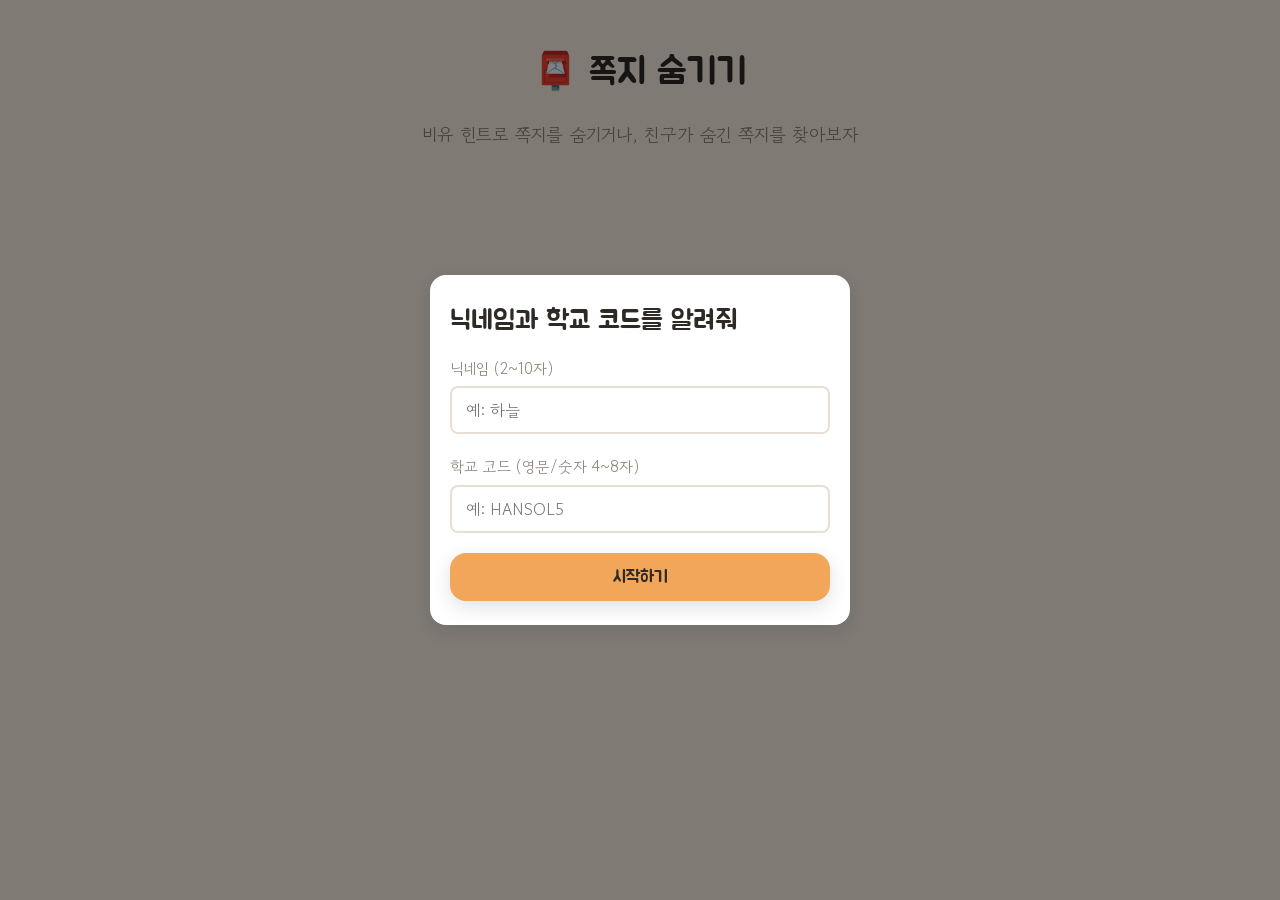
==== hide.html @ c5f41cf4 "Initial commit: 비유 표현 교육용 웹앱 초등 5학년 국어 '비유하는 표현' 단원용 웹앱. 스토리 방탈출, 비유 표현 연습 퀴즈, 쪽지 숨기기 3개 기능과 Supabas" ====
<!doctype html>
<html lang="ko">
<head>
<meta charset="UTF-8" />
<meta name="viewport" content="width=device-width, initial-scale=1, viewport-fit=cover" />
<title>쪽지 숨기기</title>
<link rel="stylesheet" href="css/base.css" />
<link rel="stylesheet" href="css/hide.css" />
</head>
<body>
  <div class="app">
    <div class="nick-header" id="nick-header"></div>
    <h1 class="title hide-title">📮 쪽지 숨기기</h1>
    <p class="hide-sub">비유 힌트로 쪽지를 숨기거나, 친구가 숨긴 쪽지를 찾아보자</p>
    <div id="hide-root"></div>
  </div>

  <script type="module">
    import { ensureIdentity, mountNickHeader } from './js/common.js';

    const root = document.getElementById('hide-root');

    function renderEntry() {
      root.innerHTML = `
        <div class="hide-entry">
          <button class="card hide-entry-card" id="btn-create">
            <div class="icon">🖊</div>
            <div>
              <div class="label">내가 쪽지 숨기러 가기</div>
              <div class="desc">장소를 고르고 비유 힌트로 쪽지를 숨겨보자 (방 만들기)</div>
            </div>
          </button>
          <button class="card hide-entry-card" id="btn-play">
            <div class="icon">🔍</div>
            <div>
              <div class="label">친구가 숨긴 쪽지 찾으러 가기</div>
              <div class="desc">학교 코드로 입장해서 쪽지를 찾아보자</div>
            </div>
          </button>
        </div>
        <a class="btn btn-ghost" style="display:block;text-align:center;margin-top:14px;" href="index.html">메인으로</a>
      `;
      root.querySelector('#btn-create').addEventListener('click', startCreate);
      root.querySelector('#btn-play').addEventListener('click', () => startPlay(null));
    }

    async function startCreate() {
      const { initCreate } = await import('./js/hide-create.js');
      initCreate(root, { identity, onExit: renderEntry });
    }

    async function startPlay(roomCode) {
      const { initPlay } = await import('./js/hide-play.js');
      initPlay(root, { identity, roomCode, onExit: renderEntry });
    }

    let identity = null;

    (async () => {
      identity = await ensureIdentity();
      mountNickHeader(document.getElementById('nick-header'));

      const params = new URLSearchParams(location.search);
      const roomParam = params.get('room');
      if (roomParam) {
        startPlay(roomParam);
      } else {
        renderEntry();
      }
    })();
  </script>
</body>
</html>
---- css/base.css ----
@import url('https://fonts.googleapis.com/css2?family=Gowun+Dodum&family=Jua&display=swap');

:root {
  --sunset:   #F2A65A;
  --dusk:     #1B2A41;
  --cream:    #FFF6E9;
  --ink:      #2E2A26;
  --cat:      #8D8478;
  --leaf:     #6FA287;
  --warn:     #D46A5F;
  --radius:   16px;
  --shadow:   0 6px 20px rgba(0,0,0,.12);

  --font-body: 'Gowun Dodum', sans-serif;
  --font-title: 'Jua', sans-serif;
}

* { box-sizing: border-box; }

html, body {
  margin: 0;
  padding: 0;
  width: 100%;
  min-height: 100%;
}

body {
  background: var(--cream);
  color: var(--ink);
  font-family: var(--font-body);
  font-size: 17px;
  line-height: 1.6;
  overflow-x: hidden;
}

h1, h2, h3, .title {
  font-family: var(--font-title);
  font-weight: normal;
  margin: 0 0 .5em;
}

img { max-width: 100%; display: block; }

button {
  font-family: var(--font-body);
  font-size: 1rem;
  cursor: pointer;
  border: none;
}

input, textarea {
  font-family: var(--font-body);
  font-size: 1rem;
}

a { color: inherit; }

.app {
  max-width: 720px;
  margin: 0 auto;
  min-height: 100vh;
  padding: 16px;
  position: relative;
}

/* ---------- 공통 컴포넌트 ---------- */

.btn {
  display: inline-flex;
  align-items: center;
  justify-content: center;
  min-height: 48px;
  min-width: 48px;
  padding: 12px 20px;
  border-radius: var(--radius);
  background: var(--sunset);
  color: var(--ink);
  font-family: var(--font-title);
  font-size: 1.05rem;
  box-shadow: var(--shadow);
  transition: transform .15s ease;
}
.btn:active { transform: scale(.97); }
.btn:disabled {
  opacity: .45;
  cursor: not-allowed;
}
.btn.btn-ghost {
  background: transparent;
  color: var(--ink);
  box-shadow: none;
  border: 2px solid var(--sunset);
}
.btn.btn-success { background: var(--leaf); color: #fff; }
.btn.btn-warn { background: var(--warn); color: #fff; }

.card {
  background: #fff;
  border-radius: var(--radius);
  box-shadow: var(--shadow);
  padding: 16px;
}

.field {
  display: flex;
  flex-direction: column;
  gap: 6px;
  margin-bottom: 14px;
}
.field label {
  font-size: .95rem;
  color: var(--cat);
}
.field input, .field textarea {
  min-height: 48px;
  padding: 10px 14px;
  border-radius: calc(var(--radius) / 2);
  border: 2px solid #E7DFD3;
  background: #fff;
  color: var(--ink);
}
.field input:focus, .field textarea:focus {
  outline: none;
  border-color: var(--sunset);
}
.field .hint { font-size: .85rem; color: var(--cat); }
.field .error { font-size: .85rem; color: var(--warn); }

/* ---------- 토스트 ---------- */

#toast-root {
  position: fixed;
  left: 50%;
  bottom: 24px;
  transform: translateX(-50%);
  display: flex;
  flex-direction: column;
  gap: 8px;
  z-index: 1000;
  width: min(92%, 480px);
  pointer-events: none;
}

.toast {
  background: var(--ink);
  color: #fff;
  padding: 12px 18px;
  border-radius: calc(var(--radius) / 2);
  box-shadow: var(--shadow);
  font-size: .95rem;
  text-align: center;
  opacity: 0;
  transform: translateY(8px);
  transition: opacity .25s ease, transform .25s ease;
}
.toast.show { opacity: 1; transform: translateY(0); }
.toast.toast-error { background: var(--warn); }
.toast.toast-success { background: var(--leaf); }

/* ---------- 닉네임 헤더 ---------- */

.nick-header {
  display: flex;
  align-items: center;
  justify-content: flex-end;
  gap: 8px;
  font-size: .95rem;
  color: var(--cat);
  padding: 8px 0;
}
.nick-header button {
  background: none;
  color: var(--sunset);
  text-decoration: underline;
  font-size: .9rem;
  min-height: auto;
  padding: 4px;
}

/* ---------- 모달(닉네임 입력 등) ---------- */

.modal-backdrop {
  position: fixed;
  inset: 0;
  background: rgba(0,0,0,.5);
  display: flex;
  align-items: center;
  justify-content: center;
  z-index: 900;
  padding: 16px;
}
.modal {
  background: #fff;
  border-radius: var(--radius);
  padding: 24px 20px;
  width: min(100%, 420px);
  box-shadow: var(--shadow);
}

/* ---------- 장소 플레이스홀더 배경 ---------- */

.place-bg {
  position: relative;
  border-radius: var(--radius);
  overflow: hidden;
  background-size: cover;
  background-position: center;
  display: flex;
  align-items: center;
  justify-content: center;
}
.place-bg .place-bg-fallback {
  position: absolute;
  inset: 0;
  display: flex;
  flex-direction: column;
  align-items: center;
  justify-content: center;
  gap: 8px;
  color: rgba(255,255,255,.92);
  font-family: var(--font-title);
  text-shadow: 0 2px 8px rgba(0,0,0,.25);
}
.place-bg .place-bg-fallback .emoji { font-size: 2.4rem; }

@media (prefers-reduced-motion: reduce) {
  * { animation-duration: .001ms !important; transition-duration: .001ms !important; }
}

@media (min-width: 768px) {
  body { font-size: 18px; }
}
---- css/hide.css ----
.hide-title { text-align: center; margin: 12px 0 4px; }
.hide-sub { text-align: center; color: var(--cat); margin-bottom: 20px; }

.hide-entry {
  display: flex;
  flex-direction: column;
  gap: 14px;
}
.hide-entry-card {
  display: flex;
  align-items: center;
  gap: 14px;
  text-align: left;
}
.hide-entry-card .icon { font-size: 2rem; }
.hide-entry-card .label { font-family: var(--font-title); font-size: 1.1rem; }
.hide-entry-card .desc { font-size: .88rem; color: var(--cat); margin-top: 2px; }

/* 장소 선택 그리드 */
.place-grid {
  display: grid;
  grid-template-columns: repeat(2, 1fr);
  gap: 12px;
}
.place-pick {
  aspect-ratio: 4 / 3;
  border: 3px solid transparent;
  border-radius: var(--radius);
  cursor: pointer;
  overflow: hidden;
}
.place-pick.selected { border-color: var(--sunset); }
.place-pick .place-bg-fallback .place-name { font-size: 1rem; }

/* 핀 찍는 캔버스 */
.pin-board {
  position: relative;
  width: 100%;
  aspect-ratio: 4 / 3;
  border-radius: var(--radius);
  overflow: hidden;
  cursor: crosshair;
  touch-action: manipulation;
}
.pin-marker {
  position: absolute;
  width: 32px;
  height: 32px;
  margin-left: -16px;
  margin-top: -32px;
  background: var(--warn);
  color: #fff;
  border-radius: 50% 50% 50% 0;
  transform: rotate(45deg);
  display: flex;
  align-items: center;
  justify-content: center;
  font-family: var(--font-title);
  box-shadow: var(--shadow);
}
.pin-marker span { transform: rotate(-45deg); }

.pin-list { margin-top: 14px; }
.pin-list-item {
  display: flex;
  align-items: center;
  gap: 10px;
  padding: 10px 12px;
  margin-bottom: 8px;
}
.pin-list-item .pin-no {
  width: 28px; height: 28px;
  border-radius: 50%;
  background: var(--warn);
  color: #fff;
  display: flex; align-items: center; justify-content: center;
  font-family: var(--font-title);
  flex: none;
}
.pin-list-item .pin-text { flex: 1; font-size: .9rem; }
.pin-list-item .pin-text .hint { color: var(--cat); }
.pin-list-item button { background: none; color: var(--warn); min-height: auto; padding: 4px 8px; }

/* 입력 시트 */
.sheet-backdrop {
  position: fixed; inset: 0;
  background: rgba(0,0,0,.45);
  display: flex; align-items: flex-end;
  z-index: 900;
}
.sheet {
  background: #fff;
  width: 100%;
  border-radius: var(--radius) var(--radius) 0 0;
  padding: 20px 18px 28px;
  max-height: 80vh;
  overflow-y: auto;
}

/* 완료 화면: 방 코드 */
.room-code-card {
  text-align: center;
  background: linear-gradient(160deg, var(--sunset), #E98C6B);
  color: var(--ink);
}
.room-code-card .code {
  font-family: var(--font-title);
  font-size: 2.2rem;
  letter-spacing: 4px;
  margin: 10px 0;
}
.room-link-row {
  display: flex;
  gap: 8px;
  margin-top: 12px;
}
.room-link-row input {
  flex: 1;
  min-height: 44px;
  padding: 8px 10px;
  border-radius: calc(var(--radius) / 2);
  border: 2px solid #E7DFD3;
  font-size: .85rem;
}

/* 방 목록 */
.room-card {
  margin-bottom: 10px;
}
.room-card .room-meta { font-size: .85rem; color: var(--cat); margin-top: 4px; }

/* 힌트/판정 화면 */
.play-hint-box {
  text-align: center;
  font-size: 1.05rem;
  margin-bottom: 12px;
}
.ripple-wrong {
  position: absolute;
  width: 60px; height: 60px;
  margin-left: -30px; margin-top: -30px;
  border: 3px solid var(--warn);
  border-radius: 50%;
  animation: ripple-anim .6s ease-out forwards;
  pointer-events: none;
}
@keyframes ripple-anim {
  from { transform: scale(.4); opacity: 1; }
  to { transform: scale(2); opacity: 0; }
}
.glow-hint-circle {
  position: absolute;
  border-radius: 50%;
  background: radial-gradient(circle, rgba(255,246,233,.55), rgba(255,246,233,0) 70%);
  pointer-events: none;
}

/* 방 기록판 (연습하기 랭킹과 동일한 행 스타일) */
.rank-row {
  display: flex;
  align-items: center;
  gap: 10px;
  padding: 10px 12px;
  border-radius: calc(var(--radius) / 2);
  margin-bottom: 6px;
  background: #fff;
}
.rank-row.me { background: #FFF1DD; border: 2px solid var(--sunset); }
.rank-row .rank-no { width: 28px; font-family: var(--font-title); color: var(--cat); }
.rank-row .rank-nick { flex: 1; }
.rank-row .rank-score { font-family: var(--font-title); color: var(--sunset); }
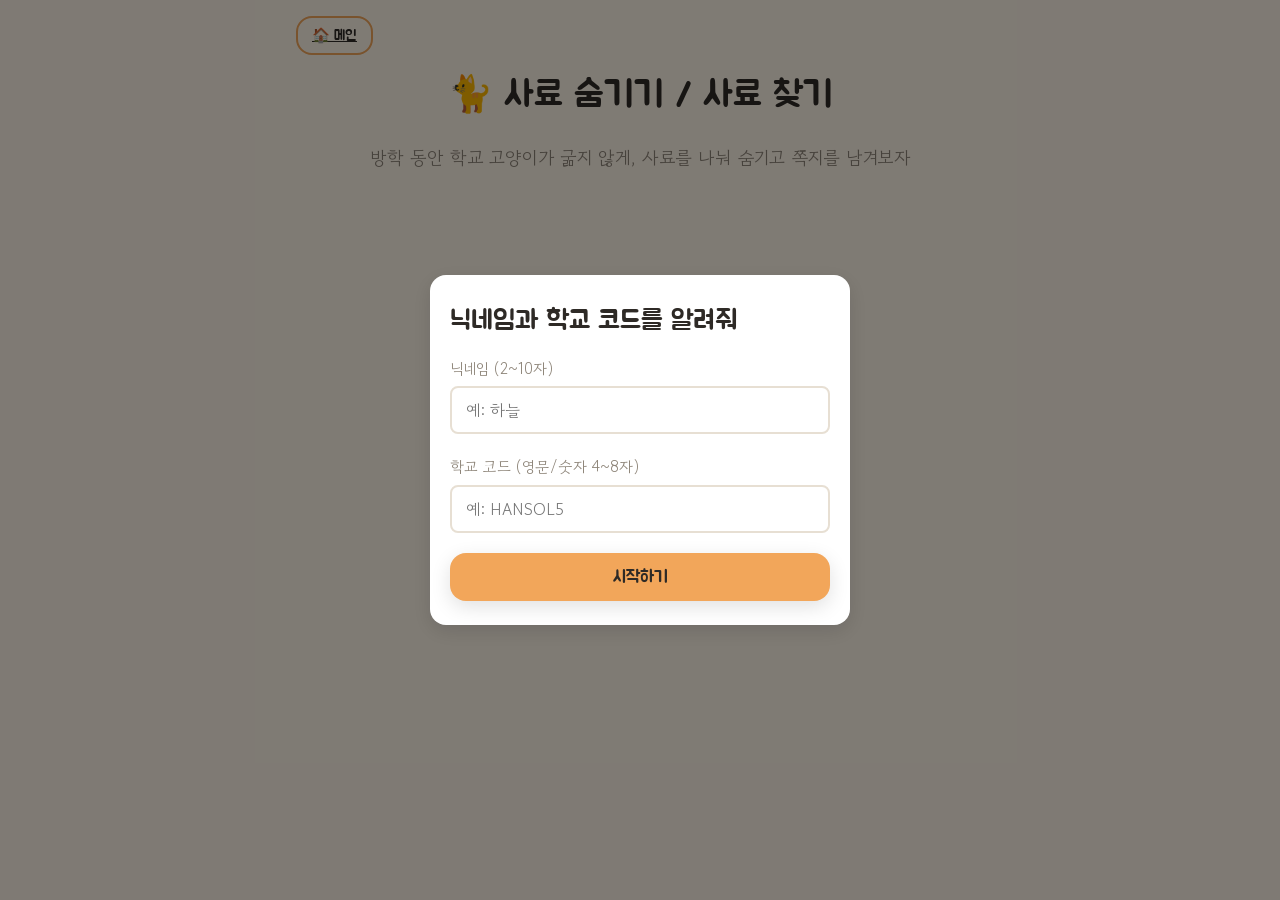
==== commit e48d262b: "버튼3 「쪽지 숨기기」를 「사료 숨기기 / 사료 찾기」로 새로 구현 (MVP) - 학생이 다음 고양이를 위해 5개 장소 중 3곳(기본, 2/5곳 선택 가능)을 순서대로   잇는 "" ====
--- a/hide.html
+++ b/hide.html
@@ -3,45 +3,118 @@
 <head>
 <meta charset="UTF-8" />
 <meta name="viewport" content="width=device-width, initial-scale=1, viewport-fit=cover" />
-<title>쪽지 숨기기</title>
+<title>사료 숨기기 / 사료 찾기</title>
 <link rel="stylesheet" href="css/base.css" />
 <link rel="stylesheet" href="css/hide.css" />
 </head>
 <body>
   <div class="app">
-    <div class="nick-header" id="nick-header"></div>
-    <h1 class="title hide-title">📮 쪽지 숨기기</h1>
-    <p class="hide-sub">비유 힌트로 쪽지를 숨기거나, 친구가 숨긴 쪽지를 찾아보자</p>
+    <div style="display:flex; align-items:center; justify-content:space-between; gap:8px;">
+      <a href="index.html" class="btn btn-ghost" style="flex:none; min-height:36px; padding:6px 14px; font-size:.9rem;" title="메인 화면으로">🏠 메인</a>
+      <div class="nick-header" id="nick-header" style="flex:1; justify-content:flex-end;"></div>
+    </div>
+    <h1 class="title hide-title">🐈 사료 숨기기 / 사료 찾기</h1>
+    <p class="hide-sub">방학 동안 학교 고양이가 굶지 않게, 사료를 나눠 숨기고 쪽지를 남겨보자</p>
     <div id="hide-root"></div>
   </div>
 
   <script type="module">
-    import { ensureIdentity, mountNickHeader } from './js/common.js';
+    import { ensureIdentity, mountNickHeader, escapeHtml } from './js/common.js';
+    import { decodeTrail } from './js/hide-core.js';
 
+    const MY_TRAILS_KEY = 'myTrails';
     const root = document.getElementById('hide-root');
+    let identity = null;
+
+    function getMyTrails() {
+      try {
+        const raw = localStorage.getItem(MY_TRAILS_KEY);
+        return raw ? JSON.parse(raw) : [];
+      } catch {
+        return [];
+      }
+    }
 
     function renderEntry() {
+      const myTrails = getMyTrails();
+      const listHtml = myTrails.length
+        ? myTrails.slice().reverse().map((t, i) => {
+            const idx = myTrails.length - 1 - i;
+            return `
+              <div class="card trail-list-item">
+                <div>
+                  <div class="trail-title">${escapeHtml(t.title)}</div>
+                  <div class="trail-meta">${t.stops.length}개 정거장 · ${new Date(t.createdAt).toLocaleDateString()}</div>
+                </div>
+                <button class="btn btn-ghost" data-idx="${idx}" style="min-height:40px;">열어보기</button>
+              </div>`;
+          }).join('')
+        : '<p class="hide-sub" style="margin:8px 0;">아직 만든 게 없어.</p>';
+
       root.innerHTML = `
         <div class="hide-entry">
           <button class="card hide-entry-card" id="btn-create">
-            <div class="icon">🖊</div>
+            <div class="icon">🐈</div>
             <div>
-              <div class="label">내가 쪽지 숨기러 가기</div>
-              <div class="desc">장소를 고르고 비유 힌트로 쪽지를 숨겨보자 (방 만들기)</div>
+              <div class="label">사료 숨기기 (문제내기)</div>
+              <div class="desc">장소를 골라 순서를 잇고, 비유 힌트로 사료 길을 만들어보자</div>
             </div>
           </button>
           <button class="card hide-entry-card" id="btn-play">
             <div class="icon">🔍</div>
             <div>
-              <div class="label">친구가 숨긴 쪽지 찾으러 가기</div>
-              <div class="desc">학교 코드로 입장해서 쪽지를 찾아보자</div>
+              <div class="label">사료 찾기</div>
+              <div class="desc">친구가 보내준 링크를 붙여넣어 사료를 찾으러 가자</div>
             </div>
           </button>
         </div>
-        <a class="btn btn-ghost" style="display:block;text-align:center;margin-top:14px;" href="index.html">메인으로</a>
+        <div class="hide-my-trails">
+          <h3>내가 숨긴 사료</h3>
+          ${listHtml}
+        </div>
       `;
       root.querySelector('#btn-create').addEventListener('click', startCreate);
-      root.querySelector('#btn-play').addEventListener('click', () => startPlay(null));
+      root.querySelector('#btn-play').addEventListener('click', renderPasteLink);
+      root.querySelectorAll('.trail-list-item button').forEach((btn) => {
+        btn.addEventListener('click', () => {
+          const trail = myTrails[Number(btn.dataset.idx)];
+          startPlay(trail);
+        });
+      });
+    }
+
+    function extractEncoded(input) {
+      const v = input.trim();
+      const hashIdx = v.indexOf('#trail=');
+      if (hashIdx !== -1) return v.slice(hashIdx + '#trail='.length);
+      return v;
+    }
+
+    function renderPasteLink() {
+      root.innerHTML = `
+        <div class="card">
+          <p>친구가 보내준 사료 찾기 링크를 붙여넣어줘.</p>
+          <div class="field">
+            <textarea id="link-input" rows="3" placeholder="https://.../hide.html#trail=...."></textarea>
+          </div>
+          <div class="clue-feedback" id="link-feedback"></div>
+          <div class="row-btns" style="display:flex; gap:10px; margin-top:10px;">
+            <button class="btn" id="link-go">찾으러 가기</button>
+            <button class="btn btn-ghost" id="link-cancel">뒤로</button>
+          </div>
+        </div>
+      `;
+      root.querySelector('#link-cancel').addEventListener('click', renderEntry);
+      root.querySelector('#link-go').addEventListener('click', () => {
+        const raw = root.querySelector('#link-input').value;
+        const trail = decodeTrail(extractEncoded(raw));
+        const feedback = root.querySelector('#link-feedback');
+        if (!trail || !Array.isArray(trail.stops) || !trail.stops.length) {
+          feedback.textContent = '링크를 다시 확인해줘.';
+          return;
+        }
+        startPlay(trail);
+      });
     }
 
     async function startCreate() {
@@ -49,24 +122,40 @@
       initCreate(root, { identity, onExit: renderEntry });
     }
 
-    async function startPlay(roomCode) {
+    async function startPlay(trail) {
       const { initPlay } = await import('./js/hide-play.js');
-      initPlay(root, { identity, roomCode, onExit: renderEntry });
+      initPlay(root, { identity, trail, onExit: renderEntry });
     }
 
-    let identity = null;
+    async function startEditTool() {
+      const { initEditTool } = await import('./js/hide-create.js');
+      initEditTool(root);
+    }
 
     (async () => {
+      const params = new URLSearchParams(location.search);
+
+      if (params.get('edit') === '1') {
+        // 좌표 도구는 로그인/닉네임 없이도 바로 켜지는 개발용 화면이다.
+        document.querySelector('.hide-title').hidden = true;
+        document.querySelector('.hide-sub').hidden = true;
+        startEditTool();
+        return;
+      }
+
       identity = await ensureIdentity();
       mountNickHeader(document.getElementById('nick-header'));
 
-      const params = new URLSearchParams(location.search);
-      const roomParam = params.get('room');
-      if (roomParam) {
-        startPlay(roomParam);
-      } else {
-        renderEntry();
+      const hash = location.hash;
+      if (hash.startsWith('#trail=')) {
+        const trail = decodeTrail(hash.slice('#trail='.length));
+        if (trail && Array.isArray(trail.stops) && trail.stops.length) {
+          startPlay(trail);
+          return;
+        }
       }
+
+      renderEntry();
     })();
   </script>
 </body>
--- a/css/hide.css
+++ b/css/hide.css
@@ -1,3 +1,5 @@
+/* 사료 숨기기(문제내기) / 사료 찾기 — 버튼3 */
+
 .hide-title { text-align: center; margin: 12px 0 4px; }
 .hide-sub { text-align: center; color: var(--cat); margin-bottom: 20px; }
 
@@ -11,161 +13,264 @@
   align-items: center;
   gap: 14px;
   text-align: left;
-}
-.hide-entry-card .icon { font-size: 2rem; }
+  width: 100%;
+}
+.hide-entry-card .icon { font-size: 2rem; flex: none; }
 .hide-entry-card .label { font-family: var(--font-title); font-size: 1.1rem; }
 .hide-entry-card .desc { font-size: .88rem; color: var(--cat); margin-top: 2px; }
 
-/* 장소 선택 그리드 */
+.hide-my-trails { margin-top: 18px; }
+.hide-my-trails h3 { font-family: var(--font-title); font-size: 1rem; margin-bottom: 8px; }
+.trail-list-item {
+  display: flex;
+  align-items: center;
+  justify-content: space-between;
+  gap: 10px;
+  padding: 10px 12px;
+  margin-bottom: 8px;
+}
+.trail-list-item .trail-title { font-family: var(--font-title); }
+.trail-list-item .trail-meta { font-size: .82rem; color: var(--cat); }
+
+/* ---------------- 무대 (이미지 + 존) — 6-1 종횡비 고정 ---------------- */
+
+.stage-wrap { margin-bottom: 14px; }
+.stage {
+  position: relative;
+  width: 100%;
+  max-width: 900px;
+  margin: 0 auto;
+  border-radius: var(--radius);
+  overflow: hidden;
+  background: #d9cdb8;
+  touch-action: manipulation;
+}
+.stage img {
+  width: 100%;
+  height: 100%;
+  display: block;
+  object-fit: fill;
+  user-select: none;
+  -webkit-user-drag: none;
+}
+.stage-placeholder {
+  display: flex;
+  align-items: center;
+  justify-content: center;
+  width: 100%;
+  height: 100%;
+  color: var(--cat);
+  font-family: var(--font-title);
+  background: linear-gradient(160deg, #e7ddc9, #d9cdb8);
+}
+
+.zone {
+  position: absolute;
+  border: 2px dashed rgba(255, 246, 233, .55);
+  background: rgba(255, 246, 233, .10);
+  border-radius: 8px;
+  cursor: pointer;
+  transition: background .15s ease, border-color .15s ease;
+}
+.zone:hover, .zone:active {
+  background: rgba(242, 166, 90, .35);
+  border-color: var(--sunset);
+}
+.zone.picked {
+  background: rgba(111, 162, 135, .45);
+  border-color: var(--leaf);
+  border-style: solid;
+}
+.zone.reveal-hint {
+  background: rgba(255, 246, 233, .55);
+  border-color: #fff;
+  animation: zone-pulse 1s ease-in-out infinite;
+}
+@keyframes zone-pulse {
+  0%, 100% { opacity: .6; }
+  50% { opacity: 1; }
+}
+.zone-label {
+  position: absolute;
+  inset: 0;
+  display: flex;
+  align-items: center;
+  justify-content: center;
+  font-size: .72rem;
+  color: #fff;
+  text-shadow: 0 1px 3px rgba(0,0,0,.6);
+  pointer-events: none;
+  font-family: var(--font-title);
+  text-align: center;
+  padding: 2px;
+}
+
+.pin-marker {
+  position: absolute;
+  width: 30px;
+  height: 30px;
+  margin-left: -15px;
+  margin-top: -30px;
+  background: var(--warn);
+  color: #fff;
+  border-radius: 50% 50% 50% 0;
+  transform: rotate(45deg);
+  display: flex;
+  align-items: center;
+  justify-content: center;
+  font-family: var(--font-title);
+  box-shadow: var(--shadow);
+  pointer-events: none;
+}
+.pin-marker span { transform: rotate(-45deg); font-size: .8rem; }
+
+.ripple-wrong {
+  position: absolute;
+  width: 56px; height: 56px;
+  margin-left: -28px; margin-top: -28px;
+  border: 3px solid var(--warn);
+  border-radius: 50%;
+  animation: ripple-anim .6s ease-out forwards;
+  pointer-events: none;
+}
+@keyframes ripple-anim {
+  from { transform: scale(.4); opacity: 1; }
+  to { transform: scale(2); opacity: 0; }
+}
+
+/* ---------------- 단서 카드 / 입력 ---------------- */
+
+.clue-card { margin-bottom: 14px; }
+.clue-card .clue-label { font-size: .82rem; color: var(--cat); margin-bottom: 6px; }
+.clue-card .clue-text { font-size: 1.1rem; line-height: 1.5; }
+
+.clue-input-box textarea {
+  width: 100%;
+  min-height: 84px;
+  padding: 12px 14px;
+  border-radius: calc(var(--radius) / 2);
+  border: 2px solid #E7DFD3;
+  background: #fff;
+  color: var(--ink);
+  resize: vertical;
+  margin-bottom: 10px;
+}
+.clue-input-box textarea:focus { outline: none; border-color: var(--sunset); }
+.clue-feedback { min-height: 1.4em; font-size: .88rem; color: var(--warn); margin-bottom: 8px; }
+.clue-feedback.ok { color: var(--leaf); }
+
+/* ---------------- 길 짜기 (장소 순서 선택) ---------------- */
+
 .place-grid {
   display: grid;
   grid-template-columns: repeat(2, 1fr);
   gap: 12px;
+  margin-bottom: 14px;
 }
 .place-pick {
+  position: relative;
   aspect-ratio: 4 / 3;
   border: 3px solid transparent;
   border-radius: var(--radius);
   cursor: pointer;
   overflow: hidden;
+  background-size: cover;
+  background-position: center;
+  display: flex;
+  align-items: flex-end;
+  justify-content: center;
+  padding-bottom: 8px;
+}
+.place-pick .place-pick-name {
+  background: rgba(0,0,0,.45);
+  color: #fff;
+  padding: 4px 10px;
+  border-radius: 999px;
+  font-family: var(--font-title);
+  font-size: .82rem;
 }
 .place-pick.selected { border-color: var(--sunset); }
-.place-pick .place-bg-fallback .place-name { font-size: 1rem; }
-
-/* 핀 찍는 캔버스 */
-.pin-board {
-  position: relative;
-  width: 100%;
-  aspect-ratio: 4 / 3;
-  border-radius: var(--radius);
-  overflow: hidden;
-  cursor: crosshair;
-  touch-action: manipulation;
-}
-.pin-marker {
-  position: absolute;
-  width: 32px;
-  height: 32px;
-  margin-left: -16px;
-  margin-top: -32px;
-  background: var(--warn);
-  color: #fff;
-  border-radius: 50% 50% 50% 0;
-  transform: rotate(45deg);
-  display: flex;
-  align-items: center;
-  justify-content: center;
-  font-family: var(--font-title);
-  box-shadow: var(--shadow);
-}
-.pin-marker span { transform: rotate(-45deg); }
-
-.pin-list { margin-top: 14px; }
-.pin-list-item {
-  display: flex;
-  align-items: center;
-  gap: 10px;
-  padding: 10px 12px;
-  margin-bottom: 8px;
-}
-.pin-list-item .pin-no {
-  width: 28px; height: 28px;
+.place-pick .place-pick-order {
+  position: absolute;
+  top: 8px; left: 8px;
+  width: 26px; height: 26px;
   border-radius: 50%;
-  background: var(--warn);
-  color: #fff;
+  background: var(--sunset);
+  color: var(--ink);
   display: flex; align-items: center; justify-content: center;
   font-family: var(--font-title);
-  flex: none;
-}
-.pin-list-item .pin-text { flex: 1; font-size: .9rem; }
-.pin-list-item .pin-text .hint { color: var(--cat); }
-.pin-list-item button { background: none; color: var(--warn); min-height: auto; padding: 4px 8px; }
-
-/* 입력 시트 */
-.sheet-backdrop {
-  position: fixed; inset: 0;
-  background: rgba(0,0,0,.45);
-  display: flex; align-items: flex-end;
-  z-index: 900;
-}
-.sheet {
-  background: #fff;
-  width: 100%;
-  border-radius: var(--radius) var(--radius) 0 0;
-  padding: 20px 18px 28px;
-  max-height: 80vh;
-  overflow-y: auto;
-}
-
-/* 완료 화면: 방 코드 */
-.room-code-card {
-  text-align: center;
-  background: linear-gradient(160deg, var(--sunset), #E98C6B);
+  font-size: .85rem;
+}
+.place-pick.disabled { opacity: .4; pointer-events: none; }
+
+.route-summary {
+  display: flex;
+  align-items: center;
+  justify-content: center;
+  gap: 6px;
+  flex-wrap: wrap;
+  margin: 10px 0;
+  font-size: .9rem;
+}
+.route-summary .step { color: var(--cat); }
+
+/* ---------------- 완료 화면 ---------------- */
+
+.trail-done-card { text-align: center; }
+.trail-done-card .lastword {
+  margin-top: 10px;
+  font-style: normal;
   color: var(--ink);
-}
-.room-code-card .code {
-  font-family: var(--font-title);
-  font-size: 2.2rem;
-  letter-spacing: 4px;
+  background: #FBF3E5;
+  border-radius: calc(var(--radius) / 2);
+  padding: 12px 14px;
+}
+.trail-stat-row {
+  display: flex;
+  justify-content: center;
+  gap: 18px;
   margin: 10px 0;
-}
-.room-link-row {
+  font-size: .92rem;
+  color: var(--cat);
+}
+
+.share-link-row {
   display: flex;
   gap: 8px;
   margin-top: 12px;
 }
-.room-link-row input {
+.share-link-row input {
   flex: 1;
   min-height: 44px;
   padding: 8px 10px;
   border-radius: calc(var(--radius) / 2);
   border: 2px solid #E7DFD3;
-  font-size: .85rem;
-}
-
-/* 방 목록 */
-.room-card {
+  font-size: .78rem;
+}
+
+/* ---------------- ?edit=1 좌표 도구 (개발용) ---------------- */
+
+.edit-toolbar {
+  position: sticky;
+  top: 0;
+  z-index: 50;
+  background: var(--dusk);
+  color: #fff;
+  padding: 8px 10px;
+  border-radius: calc(var(--radius) / 2);
   margin-bottom: 10px;
-}
-.room-card .room-meta { font-size: .85rem; color: var(--cat); margin-top: 4px; }
-
-/* 힌트/판정 화면 */
-.play-hint-box {
-  text-align: center;
-  font-size: 1.05rem;
-  margin-bottom: 12px;
-}
-.ripple-wrong {
-  position: absolute;
-  width: 60px; height: 60px;
-  margin-left: -30px; margin-top: -30px;
-  border: 3px solid var(--warn);
-  border-radius: 50%;
-  animation: ripple-anim .6s ease-out forwards;
-  pointer-events: none;
-}
-@keyframes ripple-anim {
-  from { transform: scale(.4); opacity: 1; }
-  to { transform: scale(2); opacity: 0; }
-}
-.glow-hint-circle {
-  position: absolute;
-  border-radius: 50%;
-  background: radial-gradient(circle, rgba(255,246,233,.55), rgba(255,246,233,0) 70%);
-  pointer-events: none;
-}
-
-/* 방 기록판 (연습하기 랭킹과 동일한 행 스타일) */
-.rank-row {
-  display: flex;
-  align-items: center;
-  gap: 10px;
-  padding: 10px 12px;
-  border-radius: calc(var(--radius) / 2);
-  margin-bottom: 6px;
-  background: #fff;
-}
-.rank-row.me { background: #FFF1DD; border: 2px solid var(--sunset); }
-.rank-row .rank-no { width: 28px; font-family: var(--font-title); color: var(--cat); }
-.rank-row .rank-nick { flex: 1; }
-.rank-row .rank-score { font-family: var(--font-title); color: var(--sunset); }
+  font-size: .82rem;
+  font-family: monospace;
+  white-space: pre-wrap;
+  word-break: break-all;
+}
+.edit-drag-rect {
+  position: absolute;
+  border: 2px solid #4CD3FF;
+  background: rgba(76, 211, 255, .2);
+  pointer-events: none;
+}
+
+@media (min-width: 768px) {
+  .hide-entry { flex-direction: row; }
+}
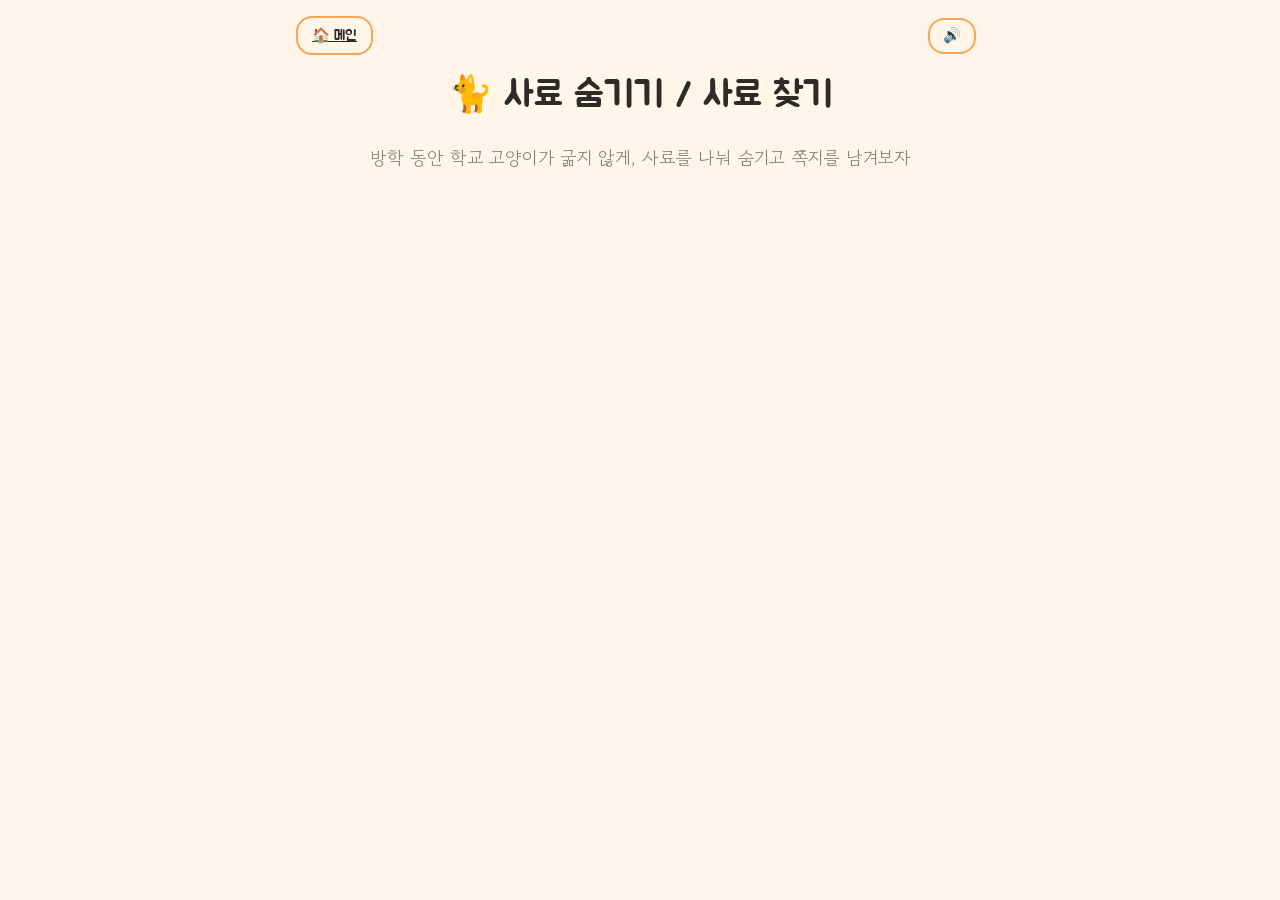
==== commit 155b9d9e: "사료 찾기를 학교코드 공유 목록으로 전환, 장소별 존 15+ 확장, bgm3 추가 - hide_trails 테이블(schema-hide.sql) + db.js로 같은 학교코드 친구" ====
--- a/hide.html
+++ b/hide.html
@@ -8,10 +8,14 @@
 <link rel="stylesheet" href="css/hide.css" />
 </head>
 <body>
+  <audio id="bgm3" src="assets/audio/bgm3.mp3" loop preload="auto"></audio>
   <div class="app">
     <div style="display:flex; align-items:center; justify-content:space-between; gap:8px;">
       <a href="index.html" class="btn btn-ghost" style="flex:none; min-height:36px; padding:6px 14px; font-size:.9rem;" title="메인 화면으로">🏠 메인</a>
-      <div class="nick-header" id="nick-header" style="flex:1; justify-content:flex-end;"></div>
+      <div style="display:flex; align-items:center; gap:8px; flex:1; justify-content:flex-end;">
+        <button class="btn btn-ghost" id="bgm-toggle" style="flex:none; min-height:36px; padding:6px 10px; font-size:.9rem;" title="배경음악 켜기/끄기">🔊</button>
+        <div class="nick-header" id="nick-header"></div>
+      </div>
     </div>
     <h1 class="title hide-title">🐈 사료 숨기기 / 사료 찾기</h1>
     <p class="hide-sub">방학 동안 학교 고양이가 굶지 않게, 사료를 나눠 숨기고 쪽지를 남겨보자</p>
@@ -19,8 +23,31 @@
   </div>
 
   <script type="module">
-    import { ensureIdentity, mountNickHeader, escapeHtml } from './js/common.js';
+    import { ensureIdentity, mountNickHeader, showToast, escapeHtml } from './js/common.js';
     import { decodeTrail } from './js/hide-core.js';
+    import { getHideTrailsBySchool } from './js/db.js';
+
+    const bgm3 = document.getElementById('bgm3');
+    const BGM_KEY = 'ba_bgm_muted';
+    let bgmMuted = localStorage.getItem(BGM_KEY) === '1';
+    const bgmToggleBtn = document.getElementById('bgm-toggle');
+    bgmToggleBtn.textContent = bgmMuted ? '🔇' : '🔊';
+    bgm3.volume = 0.35;
+
+    function playBgm() {
+      if (bgmMuted) return;
+      bgm3.play().catch(() => {
+        document.addEventListener('click', () => { if (!bgmMuted) bgm3.play().catch(() => {}); }, { once: true });
+      });
+    }
+    bgmToggleBtn.addEventListener('click', () => {
+      bgmMuted = !bgmMuted;
+      localStorage.setItem(BGM_KEY, bgmMuted ? '1' : '0');
+      bgmToggleBtn.textContent = bgmMuted ? '🔇' : '🔊';
+      if (bgmMuted) bgm3.pause();
+      else playBgm();
+    });
+    playBgm();
 
     const MY_TRAILS_KEY = 'myTrails';
     const root = document.getElementById('hide-root');
@@ -64,7 +91,7 @@
             <div class="icon">🔍</div>
             <div>
               <div class="label">사료 찾기</div>
-              <div class="desc">친구가 보내준 링크를 붙여넣어 사료를 찾으러 가자</div>
+              <div class="desc">같은 학교 코드 친구들이 숨긴 사료 길을 바로 찾으러 가자</div>
             </div>
           </button>
         </div>
@@ -74,11 +101,65 @@
         </div>
       `;
       root.querySelector('#btn-create').addEventListener('click', startCreate);
-      root.querySelector('#btn-play').addEventListener('click', renderPasteLink);
+      root.querySelector('#btn-play').addEventListener('click', renderFindList);
       root.querySelectorAll('.trail-list-item button').forEach((btn) => {
         btn.addEventListener('click', () => {
           const trail = myTrails[Number(btn.dataset.idx)];
           startPlay(trail);
+        });
+      });
+    }
+
+    function trailFromRow(row) {
+      return {
+        trailId: row.id,
+        title: row.title,
+        creator: row.creator,
+        createdAt: row.created_at,
+        stops: row.stops
+      };
+    }
+
+    async function renderFindList() {
+      root.innerHTML = `
+        <div class="card" style="text-align:center;">우리 학교 친구들이 숨긴 사료 길을 불러오는 중...</div>
+      `;
+      const { data, error } = await getHideTrailsBySchool(identity.schoolCode);
+
+      if (error) {
+        showToast('목록을 불러오는 데 실패했어. 링크가 있다면 붙여넣어줘.', 'error');
+        renderPasteLink();
+        return;
+      }
+
+      const trails = (data || []).filter((row) => Array.isArray(row.stops) && row.stops.length);
+      const listHtml = trails.length
+        ? trails.map((row) => `
+            <div class="card trail-list-item">
+              <div>
+                <div class="trail-title">${escapeHtml(row.title)}</div>
+                <div class="trail-meta">${escapeHtml(row.creator || '누군가')} · ${row.route_count}개 정거장 · ${new Date(row.created_at).toLocaleDateString()}</div>
+              </div>
+              <button class="btn btn-ghost" data-id="${escapeHtml(row.id)}" style="min-height:40px;">찾으러 가기</button>
+            </div>`).join('')
+        : '<p class="hide-sub" style="margin:8px 0;">아직 같은 학교 코드로 만들어진 사료 길이 없어. 친구에게 먼저 만들어보라고 해봐!</p>';
+
+      root.innerHTML = `
+        <div class="card" style="margin-bottom:14px;">
+          <p>우리 학교(${escapeHtml(identity.schoolCode)}) 친구들이 만든 사료 길이야. 이름을 눌러 바로 찾으러 가자.</p>
+        </div>
+        ${listHtml}
+        <div class="row-btns" style="display:flex; flex-direction:column; gap:10px; margin-top:14px;">
+          <button class="btn btn-ghost" id="link-fallback-btn">링크로 찾기 (다른 학교 친구 등)</button>
+          <button class="btn btn-ghost" id="find-back-btn">뒤로</button>
+        </div>
+      `;
+      root.querySelector('#find-back-btn').addEventListener('click', renderEntry);
+      root.querySelector('#link-fallback-btn').addEventListener('click', renderPasteLink);
+      root.querySelectorAll('.trail-list-item button').forEach((btn) => {
+        btn.addEventListener('click', () => {
+          const row = trails.find((r) => String(r.id) === btn.dataset.id);
+          if (row) startPlay(trailFromRow(row));
         });
       });
     }
@@ -104,7 +185,7 @@
           </div>
         </div>
       `;
-      root.querySelector('#link-cancel').addEventListener('click', renderEntry);
+      root.querySelector('#link-cancel').addEventListener('click', renderFindList);
       root.querySelector('#link-go').addEventListener('click', () => {
         const raw = root.querySelector('#link-input').value;
         const trail = decodeTrail(extractEncoded(raw));
--- a/css/hide.css
+++ b/css/hide.css
@@ -2,6 +2,12 @@
 
 .hide-title { text-align: center; margin: 12px 0 4px; }
 .hide-sub { text-align: center; color: var(--cat); margin-bottom: 20px; }
+
+.found-sprite { animation: found-pop .5s cubic-bezier(.34,1.56,.64,1); }
+@keyframes found-pop {
+  0% { transform: scale(.2); opacity: 0; }
+  100% { transform: scale(1); opacity: 1; }
+}
 
 .hide-entry {
   display: flex;
